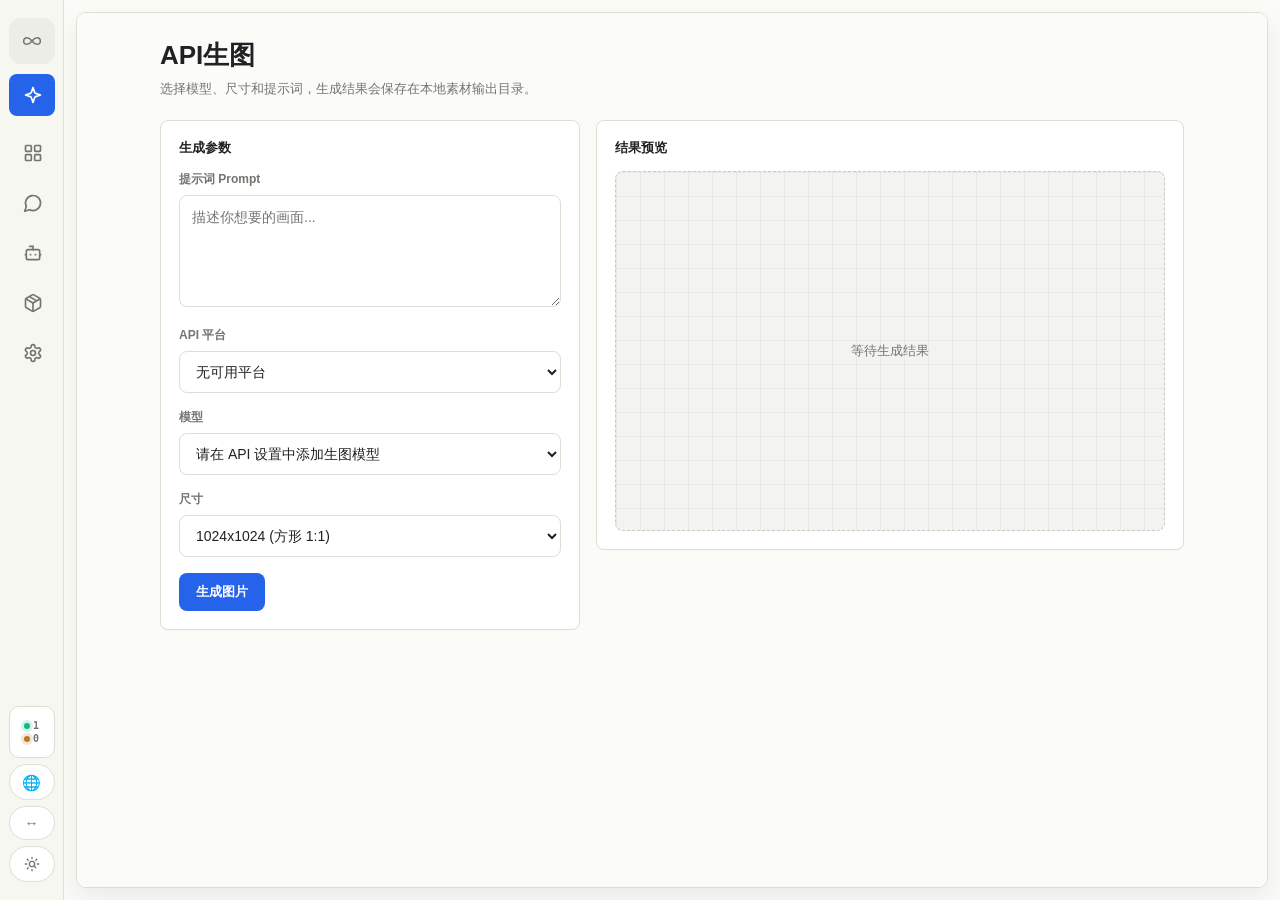
==== static/index.html @ b0ea3424 "修复i18n语言切换不生效 — setLang等待资源加载完成后再应用，新增lang-applied事件同步UI" ====
<!DOCTYPE html>
<html lang="zh-CN">
<head>
<meta charset="UTF-8">
<meta name="viewport" content="width=device-width, initial-scale=1.0">
<title>无限画布</title>
<link rel="icon" href="data:image/svg+xml,<svg xmlns='http://www.w3.org/2000/svg' viewBox='0 0 36 36'><rect width='36' height='36' rx='10' fill='%231a1a1a'/><text x='18' y='25' text-anchor='middle' fill='white' font-size='20' font-weight='bold'>∞</text></svg>">
<link rel="stylesheet" href="/static/css/style.css?v=5">
<style>
.nav-icon { width:20px; height:20px; flex-shrink:0; }

/* 语言下拉 */
.lang-dropdown { position:relative; width:46px; transition:width .22s ease; }
.sidebar:hover .lang-dropdown { width:170px; }
.sidebar[data-mode="wide"] .lang-dropdown { width:170px; }
.sidebar[data-mode="narrow"]:hover .lang-dropdown { width:46px; }

.lang-btn { width:100% !important; }
.lang-flag { flex-shrink:0; font-size:15px; line-height:1; }
.lang-label { font-size:11px; font-weight:800; }
.sidebar:not([data-mode="wide"]):not(:hover) .lang-label { position:absolute; opacity:0; pointer-events:none; }
.sidebar[data-mode="narrow"]:hover .lang-label { position:absolute; opacity:0; pointer-events:none; }
.sidebar:not([data-mode="narrow"]):hover .lang-label { position:static; opacity:1; }
.sidebar[data-mode="wide"] .lang-label { position:static; opacity:1; }

.lang-menu {
    position:absolute; left:0; bottom:100%; margin-bottom:4px;
    background:var(--surface); border:1px solid var(--border); border-radius:10px;
    padding:4px; min-width:100px; z-index:200;
    box-shadow:0 8px 24px rgba(0,0,0,.12);
    display:flex; flex-direction:column; gap:2px;
}
.sidebar:hover .lang-menu { left:0; }
.lang-item {
    width:100%; padding:7px 10px; border:none; border-radius:7px;
    background:transparent; color:var(--text); cursor:pointer;
    font-size:12px; font-weight:700; text-align:left;
    white-space:nowrap; transition:background .12s;
}
.lang-item:hover { background:var(--nav-hover); }
.lang-item.active { background:var(--accent-soft); color:var(--accent); }
</style>
<script src="/static/js/ui-icon.js?v=1"></script>
<script src="/static/js/ui-nav-btn.js?v=1"></script>
<script src="/static/js/i18n.js?v=1"></script>
</head>
<body>
<div class="app-shell">
    <aside class="sidebar" id="sidebar">
        <ui-nav-btn logo icon="logo" page="about" label="nav.about" fallback="关于" title="关于无限画布"></ui-nav-btn>
        <ui-nav-btn icon="sparkle" page="generate" label="nav.generate" fallback="API生图"></ui-nav-btn>
        <ui-nav-btn icon="grid" page="canvas" label="nav.canvas" fallback="无限画布" hidden-initially></ui-nav-btn>
        <ui-nav-btn icon="grid" page="canvas-gate" label="nav.canvas" fallback="无限画布"></ui-nav-btn>
        <ui-nav-btn icon="chat" page="chat" label="nav.chat" fallback="Chat 对话"></ui-nav-btn>
        <ui-nav-btn icon="monitor" page="agents" label="nav.agents" fallback="Agent"></ui-nav-btn>
        <ui-nav-btn icon="box" page="comfyui" label="nav.comfyui" fallback="ComfyUI"></ui-nav-btn>
        <ui-nav-btn icon="settings" page="settings" label="nav.settings" fallback="API 设置"></ui-nav-btn>
        <div class="sidebar-bottom">
            <div class="monitor">
                <span class="monitor-row"><span class="monitor-dot"></span><span id="online-count">1</span></span>
                <span class="monitor-row"><span class="monitor-dot" style="background:var(--warn);box-shadow:0 0 0 3px color-mix(in srgb, var(--warn) 18%, transparent)"></span><span id="queue-count">0</span></span>
                <span class="monitor-full">ONLINE <strong id="online-count-2">1</strong><span class="monitor-divider"></span>QUEUE <strong id="queue-count-2">0</strong></span>
            </div>
            <!-- 语言选择 -->
            <div class="lang-dropdown" id="langDropdown">
                <button class="side-pill lang-btn" onclick="toggleLangMenu()" title="切换语言">
                    <span class="lang-flag">🌐</span>
                    <span class="nav-label lang-label" id="langLabel">中文</span>
                </button>
                <div class="lang-menu" id="langMenu" style="display:none">
                    <button class="lang-item active" onclick="selectLang('zh-CN')">中文</button>
                    <button class="lang-item" onclick="selectLang('en')">English</button>
                </div>
            </div>
            <button class="sidebar-mode-toggle" onclick="cycleSidebarMode()" title="切换侧边栏模式">
                <span class="mode-icon" id="mode-icon">↔</span>
                <span class="mode-label" id="mode-label">Auto</span>
            </button>
            <button class="side-pill" onclick="toggleTheme()" title="切换主题">
                <!-- 太阳图标（亮色模式显示） -->
                <ui-icon name="sun" size="16" class="theme-icon-sun"></ui-icon>
                <!-- 月亮图标（暗色模式显示） -->
                <ui-icon name="moon" size="16" class="theme-icon-moon" style="display:none"></ui-icon>
                <span class="nav-label" style="font-size:11px" data-t="nav.theme">切换主题</span>
            </button>
        </div>
    </aside>
    <main class="stage">
        <iframe id="frame-generate" data-src="/static/generate.html" scrolling="yes"></iframe>
        <iframe id="frame-canvas-gate" data-src="/static/canvas-gate.html" scrolling="yes"></iframe>
        <iframe id="frame-canvas" data-src="/static/canvas.html?v=15" scrolling="yes"></iframe>
        <iframe id="frame-chat" data-src="/static/chat.html?v=3" scrolling="yes"></iframe>
        <iframe id="frame-settings" data-src="/static/settings.html?v=5" scrolling="yes"></iframe>
        <iframe id="frame-agents" data-src="/static/agents.html" scrolling="yes"></iframe>
        <iframe id="frame-comfyui" data-src="/static/comfyui.html" scrolling="yes"></iframe>
        <iframe id="frame-about" data-src="/static/about.html" scrolling="yes"></iframe>
    </main>
</div>

<script>
const CID = localStorage.client_id || (localStorage.client_id = crypto.randomUUID());
const WS_URL = (location.protocol === 'https:' ? 'wss' : 'ws') + '://' + location.host + '/ws?client_id=' + CID;

function navTo(page, el) {
    document.querySelectorAll('.nav-btn, .sidebar-logo-btn').forEach(b => b.classList.remove('active'));
    if(el) el.classList.add('active');
    document.querySelectorAll('iframe').forEach(f => f.classList.remove('active'));
    const frame = document.getElementById('frame-' + page);
    if (!frame) { console.error('Unknown page:', page); return; }
    frame.classList.add('active');
    // 只在首次加载时设置 src，后续切换不再重载（避免反复中止加载导致空白）
    if (frame.dataset.src && !frame._loaded) {
        frame._loaded = true;
        frame.src = frame.dataset.src.split('?')[0] + '?v=' + Date.now();
        frame.onload = () => {
            try { frame.contentWindow?.postMessage({type:'theme', theme:localStorage.theme||'light'}, '*'); } catch(e){}
        };
    } else if (frame.contentWindow) {
        // 已加载过的页面，同步主题 + 通知刷新数据
        try { frame.contentWindow.postMessage({type:'theme', theme:localStorage.theme||'light'}, '*'); } catch(e){}
        try { frame.contentWindow.postMessage({type:'refresh'}, '*'); } catch(e){}
    }
    localStorage.activePage = page;
}

function updateThemeIcon() {
    const isDark = document.documentElement.classList.contains('dark');
    const sun = document.querySelector('.theme-icon-sun');
    const moon = document.querySelector('.theme-icon-moon');
    if (sun) sun.style.display = isDark ? 'none' : '';
    if (moon) moon.style.display = isDark ? '' : 'none';
}

function toggleTheme() {
    document.documentElement.classList.toggle('dark');
    localStorage.theme = document.documentElement.classList.contains('dark') ? 'dark' : 'light';
    updateThemeIcon();
    document.querySelectorAll('iframe').forEach(f => {
        try { f.contentWindow?.postMessage({type:'theme', theme:localStorage.theme}, '*') } catch(e){}
    });
}

// 侧边栏三态切换: auto → narrow → wide → auto
const SIDEBAR_MODES = ['auto', 'narrow', 'wide'];
const MODE_META = {
    auto:   { icon: '↔', label: 'Auto' },
    narrow: { icon: '🔒', label: '固定窄边' },
    wide:   { icon: '🔓', label: '固定宽边' },
};
function applySidebarMode(mode) {
    if (!SIDEBAR_MODES.includes(mode)) { mode = 'auto'; }
    const meta = MODE_META[mode];
    const sidebar = document.getElementById('sidebar');
    if (sidebar) sidebar.setAttribute('data-mode', mode);
    const iconEl = document.getElementById('mode-icon');
    const labelEl = document.getElementById('mode-label');
    if (iconEl) iconEl.textContent = meta.icon;
    if (labelEl) labelEl.textContent = meta.label;
    localStorage.sidebarMode = mode;
}
function cycleSidebarMode() {
    const current = localStorage.sidebarMode || 'auto';
    const idx = SIDEBAR_MODES.indexOf(current);
    const next = SIDEBAR_MODES[(idx + 1) % SIDEBAR_MODES.length];
    applySidebarMode(next);
}

// ——— 语言切换下拉 ———
function toggleLangMenu() {
    const menu = document.getElementById('langMenu');
    menu.style.display = menu.style.display === 'none' ? '' : 'none';
}
function selectLang(lang) {
    document.getElementById('langMenu').style.display = 'none';
    document.getElementById('langLabel').textContent = lang === 'zh-CN' ? '中文' : 'English';
    document.querySelectorAll('.lang-item').forEach(function(el) {
        el.classList.toggle('active', (lang === 'zh-CN' && el.textContent === '中文') || (lang === 'en' && el.textContent === 'English'));
    });
    if (typeof _switchLang === 'function') _switchLang(lang);
}
// 初始化语言标签
(function(){
    var cur = (typeof _getLang === 'function') ? _getLang() : (localStorage.getItem('canvas571_lang') || 'zh-CN');
    var labelEl = document.getElementById('langLabel');
    if (labelEl) labelEl.textContent = cur === 'en' ? 'English' : '中文';
    document.querySelectorAll('.lang-item').forEach(function(el) {
        el.classList.toggle('active', (cur === 'zh-CN' && el.textContent === '中文') || (cur === 'en' && el.textContent === 'English'));
    });
})();
// 监听语言变更事件（iframe 触发或其他来源）
window.addEventListener('lang-applied', function(e) {
    var lang = e.detail && e.detail.lang;
    if (!lang) return;
    var labelEl = document.getElementById('langLabel');
    if (labelEl) labelEl.textContent = lang === 'en' ? 'English' : '中文';
    document.querySelectorAll('.lang-item').forEach(function(el) {
        el.classList.toggle('active', (lang === 'zh-CN' && el.textContent === '中文') || (lang === 'en' && el.textContent === 'English'));
    });
});
// 点击外部关闭
document.addEventListener('click', function(e) {
    var dd = document.getElementById('langDropdown');
    if (dd && !dd.contains(e.target)) document.getElementById('langMenu').style.display = 'none';
});

// Restore
(function() {
    if (localStorage.theme === 'dark') document.documentElement.classList.add('dark');
    updateThemeIcon();
    applySidebarMode(localStorage.sidebarMode || 'auto');
    const page = localStorage.activePage || 'generate';
    const btn = document.querySelector('[data-page="' + page + '"]');
    navTo(page, btn);
})();

// 监听子页面导航请求（画布 Agent 配置按钮等）
window.addEventListener('message', e => {
    if (e.data?.type === 'navigate' && e.data.page) {
        const btn = document.querySelector(`[data-page="${e.data.page}"]`);
        if (btn) navTo(e.data.page, btn);
    }
});

// WS
let ws;
function connectWS() {
    ws = new WebSocket(WS_URL);
    ws.onmessage = e => {
        try {
            const d = JSON.parse(e.data);
            if (d.type === 'presence') {
                document.getElementById('online-count').textContent = d.peers;
                document.getElementById('online-count-2').textContent = d.peers;
            } else if (d.type === 'board.synced') {
                document.querySelectorAll('iframe').forEach(f => {
                    try { f.contentWindow?.postMessage(d, '*') } catch(e){}
                });
            } else if (d.type === 'hb.ping') {
                ws.send('hb.pong');
            }
        } catch(_) { /* 非 JSON 消息（如纯文本 hb.pong），忽略 */ }
    };
    ws.onclose = () => setTimeout(connectWS, 3000);
}
connectWS();
</script>
</body>
</html>
---- static/css/style.css ----
/* === 无限画布 — Layout Styles === */
/* Layer order: tokens → layouts → components */
/* tokens.css is imported first to ensure CSS variables are available */

@import url('./tokens.css') layer(tokens);

@layer tokens, layouts, components;

@layer layouts {

/* === App Shell === */
.app-shell { display:flex; height:100vh; background:var(--bg); }
.sidebar {
    width:64px; min-width:64px; background:var(--sidebar-bg);
    border-right:1px solid var(--border); display:flex;
    flex-direction:column; align-items:center; padding:18px 8px;
    gap:8px; transition:width .22s ease; overflow:hidden; z-index:50;
}
.sidebar:hover { width:188px; }
.nav-btn {
    width:46px; height:42px; border-radius:var(--radius); border:1px solid transparent;
    background:transparent; color:var(--muted); cursor:pointer;
    display:flex; align-items:center; justify-content:flex-start;
    padding-left:13px; gap:11px; font-size:13px; font-weight:700;
    white-space:nowrap; transition:width .22s ease, background .15s, color .15s, border-color .15s;
}
.sidebar:hover .nav-btn { width:170px; }
.nav-btn:hover { background:var(--nav-hover); color:var(--text); border-color:var(--border); }
.nav-btn.active { background:var(--accent); color:var(--accent-ink); border-color:transparent; }
.nav-icon { width:18px; height:18px; flex-shrink:0; }
.nav-label { opacity:0; transition:opacity .16s; font-size:12px; }
.sidebar:hover .nav-label { opacity:1; }

.sidebar-bottom { margin-top:auto; display:flex; flex-direction:column; align-items:center; gap:6px; }
.side-pill {
    width:46px; height:36px; border-radius:999px; border:1px solid var(--border);
    background:var(--surface); color:var(--muted); cursor:pointer;
    display:flex; align-items:center; justify-content:center;
    font-size:11px; font-weight:800; transition:width .22s ease, background .15s; overflow:hidden; gap:7px;
}
.sidebar:hover .side-pill { width:170px; }
.side-pill:hover { background:var(--nav-hover); color:var(--text); }
/* 窄边：side-pill 的 label 脱离布局流，避免挤歪图标居中 */
.sidebar:not([data-mode="wide"]):not(:hover) .side-pill .nav-label { position: absolute; opacity: 0; pointer-events: none; }
.sidebar[data-mode="narrow"]:hover .side-pill .nav-label { position: absolute; opacity: 0; pointer-events: none; }
.sidebar:not([data-mode="narrow"]):hover .side-pill .nav-label { position: static; opacity: 1; }
.sidebar[data-mode="wide"] .side-pill .nav-label { position: static; opacity: 1; }

.stage {
    flex:1; margin:12px; border-radius:10px; overflow:hidden;
    border:1px solid var(--border); background:var(--stage-bg); position:relative;
    box-shadow:var(--shadow);
}
.stage iframe { position:absolute; inset:0; width:100%; height:100%; border:none; display:none; background:var(--bg); }
.stage iframe.active { display:block; }

.monitor {
    display:flex; flex-direction:column; align-items:center; gap:2px;
    padding:6px 0; width:46px; min-height:52px; justify-content:center;
    border-radius:10px; background:var(--surface); border:1px solid var(--border);
    font-size:10px; font-weight:800; font-family:ui-monospace, SFMono-Regular, Consolas, monospace;
    color:var(--muted); overflow:hidden;
    transition:width .22s ease, border-radius .22s ease;
}
.sidebar:hover .monitor { width:170px; flex-direction:row; border-radius:999px; padding:6px 12px; min-height:auto; gap:6px; }
.monitor-row { display:flex; align-items:center; gap:3px; font-size:10px; }
.sidebar:hover .monitor-row { display:none; }
.monitor-full { display:none; align-items:center; gap:4px; font-size:10px; white-space:nowrap; }
.monitor-full strong { color:var(--text); }
.sidebar:hover .monitor-full { display:flex; }
.monitor-dot { width:6px; height:6px; border-radius:50%; background:var(--good); flex-shrink:0; box-shadow:0 0 0 3px color-mix(in srgb, var(--good) 18%, transparent); }
.monitor-divider { width:1px; height:10px; background:var(--border); flex-shrink:0; margin:0 4px; }

/* === Generic Pages === */
.page {
    padding:28px;
    max-width:1040px;
    margin:0 auto;
    height:100%;
    overflow-y:auto;
}
.page h1 { font-size:26px; line-height:1.15; font-weight:900; margin-bottom:8px; letter-spacing:0; }
.page-subtitle { color:var(--muted); font-size:13px; line-height:1.6; margin-bottom:20px; max-width:720px; }
.panel {
    background:var(--surface);
    border:1px solid var(--border);
    border-radius:var(--radius);
    padding:18px;
    box-shadow:0 1px 0 rgba(0,0,0,.02);
}
.panel-title { font-size:13px; font-weight:900; margin-bottom:14px; color:var(--text); }
.grid-2 { display:grid; grid-template-columns:minmax(320px, 420px) minmax(0, 1fr); gap:16px; align-items:start; }

.form-group { margin-bottom:16px; }
.form-group label {
    display:block; font-size:12px; font-weight:800; margin-bottom:7px;
    color:var(--muted); letter-spacing:0; text-transform:none;
}
.form-group input, .form-group textarea, .form-group select {
    width:100%; padding:11px 12px; border-radius:var(--radius); border:1px solid var(--border);
    background:var(--surface); color:var(--text); font-size:14px;
    outline:none; transition:border-color .15s, box-shadow .15s, background .15s;
}
.form-group textarea { resize:vertical; min-height:112px; line-height:1.55; }
.form-group input:focus, .form-group textarea:focus, .form-group select:focus {
    border-color:var(--accent);
    box-shadow:0 0 0 3px color-mix(in srgb, var(--accent) 16%, transparent);
}

.btn {
    min-height:38px; padding:9px 16px; border-radius:var(--radius); border:1px solid transparent;
    font-size:13px; font-weight:800; cursor:pointer;
    transition:background .2s ease, transform .2s ease, border-color .2s ease, color .2s ease, box-shadow .2s ease;
}
.btn:active { transform:scale(.97); }
.btn-primary { background:var(--accent); color:var(--accent-ink); }
.btn-primary:hover { filter:brightness(1.08); transform:translateY(-1px); box-shadow:0 8px 18px color-mix(in srgb, var(--accent) 30%, transparent); }
.btn-secondary { background:var(--surface-2); color:var(--text); border-color:var(--border); }
.btn-secondary:hover { background:var(--nav-hover); border-color:var(--border-strong); transform:translateY(-1px); box-shadow:0 6px 14px rgba(0,0,0,.08); }

.status { font-size:12px; margin-top:10px; color:var(--muted); min-height:18px; }
.status.error { color:var(--bad); }
.status.saved { color:var(--good); }
.hint { font-size:12px; color:var(--muted); line-height:1.6; }

.preview {
    min-height:360px;
    display:flex;
    align-items:center;
    justify-content:center;
    background:
        linear-gradient(90deg, color-mix(in srgb, var(--border) 45%, transparent) 1px, transparent 1px),
        linear-gradient(color-mix(in srgb, var(--border) 45%, transparent) 1px, transparent 1px),
        var(--surface-2);
    background-size:24px 24px;
    border:1px dashed var(--border-strong);
    border-radius:var(--radius);
    overflow:hidden;
}
.preview img { max-width:100%; max-height:72vh; border-radius:var(--radius); display:block; }
.preview-empty { color:var(--muted); font-size:13px; text-align:center; padding:24px; }

/* === Chat === */
.chat-log { flex:1; overflow-y:auto; padding:18px; display:flex; flex-direction:column; gap:12px; background:var(--bg); }
.chat-msg { max-width:min(78%, 760px); padding:11px 14px; border-radius:var(--radius); font-size:14px; line-height:1.65; white-space:pre-wrap; }
.chat-msg.user { align-self:flex-end; background:var(--accent); color:var(--accent-ink); }
.chat-msg.assistant { align-self:flex-start; background:var(--surface); color:var(--text); border:1px solid var(--border); }
.chat-input-row { display:flex; gap:10px; padding:14px 16px; border-top:1px solid var(--border); background:var(--surface); }
.chat-input-row textarea {
    flex:1; padding:11px 12px; border-radius:var(--radius); border:1px solid var(--border);
    background:var(--bg); color:var(--text); font-size:14px; resize:none; min-height:44px; outline:none;
}
.chat-input-row textarea:focus { border-color:var(--accent); box-shadow:0 0 0 3px color-mix(in srgb, var(--accent) 16%, transparent); }

/* === Modal and Toast === */
.modal-overlay { position:fixed; inset:0; z-index:999; background:rgba(0,0,0,.42); backdrop-filter:blur(6px); display:flex; align-items:center; justify-content:center; }
.modal { background:var(--surface); border:1px solid var(--border); border-radius:var(--radius); padding:22px; width:min(500px, 90vw); max-height:80vh; overflow-y:auto; box-shadow:var(--shadow); }
.modal h2 { font-size:18px; font-weight:900; margin-bottom:16px; }
.modal-actions { display:flex; justify-content:flex-end; gap:8px; margin-top:16px; }
.toast { position:fixed; bottom:24px; right:24px; z-index:9999; padding:10px 16px; border-radius:var(--radius); font-size:13px; font-weight:800; animation:toast-in .25s; }
.toast.ok { background:var(--good); color:#fff; }
.toast.err { background:var(--bad); color:#fff; }
@keyframes toast-in { from { opacity:0; transform:translateY(10px); } to { opacity:1; transform:translateY(0); } }

/* === Sidebar Logo === */
.sidebar-logo-btn {
    width: 46px; height: 46px; border-radius: 12px; border: none;
    background: color-mix(in srgb, var(--muted) 8%, transparent);
    color: var(--muted); cursor: pointer;
    display: flex; align-items: center; justify-content: flex-start;
    padding-left: 13px; gap: 11px;
    font-size: 13px; font-weight: 900;
    white-space: nowrap; overflow: hidden;
    transition: width .22s ease, border-radius .22s ease, background .15s, color .15s;
    flex-shrink: 0; margin-bottom: 2px;
    box-shadow: none;
}
.sidebar-logo-btn:hover {
    background: color-mix(in srgb, var(--muted) 14%, transparent);
    color: var(--text);
}
.sidebar-logo-btn.active {
    background: color-mix(in srgb, var(--accent) 10%, transparent);
    color: var(--accent);
}
.sidebar:hover .sidebar-logo-btn { width: 170px; border-radius: 14px; }
.sidebar-logo-btn .nav-icon { width: 20px; height: 20px; flex-shrink: 0; }
.sidebar-logo-btn .nav-label { opacity: 0; transition: opacity .16s; font-size: 13px; color: inherit; }
.sidebar:hover .sidebar-logo-btn .nav-label { opacity: 1; }

/* === Sidebar 三态模式 === */
/* 固定窄边：禁用 hover 展开 */
.sidebar[data-mode="narrow"]:hover { width: 64px; }
.sidebar[data-mode="narrow"]:hover .nav-btn { width: 46px; }
.sidebar[data-mode="narrow"]:hover .nav-label { opacity: 0; }
.sidebar[data-mode="narrow"]:hover .sidebar-logo-btn { width: 46px; border-radius: 12px; }
.sidebar[data-mode="narrow"]:hover .sidebar-logo-btn .nav-label { opacity: 0; }
.sidebar[data-mode="narrow"]:hover .side-pill { width: 46px; }
.sidebar[data-mode="narrow"]:hover .monitor { width: 46px; flex-direction: column; border-radius: 10px; padding: 6px 0; min-height: 52px; gap: 2px; }
.sidebar[data-mode="narrow"]:hover .monitor-row { display: flex; }
.sidebar[data-mode="narrow"]:hover .monitor-full { display: none; }

/* 固定宽边：始终展开 */
.sidebar[data-mode="wide"], .sidebar[data-mode="wide"]:hover { width: 188px; }
.sidebar[data-mode="wide"] .nav-btn { width: 170px; }
.sidebar[data-mode="wide"] .nav-label { opacity: 1; }
.sidebar[data-mode="wide"] .sidebar-logo-btn { width: 170px; border-radius: 14px; }
.sidebar[data-mode="wide"] .sidebar-logo-btn .nav-label { opacity: 1; }
.sidebar[data-mode="wide"] .side-pill { width: 170px; }
.sidebar[data-mode="wide"] .monitor { width: 170px; flex-direction: row; border-radius: 999px; padding: 6px 12px; min-height: auto; gap: 6px; }
.sidebar[data-mode="wide"] .monitor-row { display: none; }
.sidebar[data-mode="wide"] .monitor-full { display: flex; }

/* 模式切换按钮 */
.sidebar-mode-toggle {
    width: 46px; height: 34px; border-radius: 999px; border: 1px solid var(--border);
    background: var(--surface); color: var(--muted); cursor: pointer;
    display: flex; align-items: center; justify-content: center;
    font-size: 13px; transition: width .22s ease, background .15s, color .15s; overflow: hidden; gap: 7px;
}
.sidebar:hover .sidebar-mode-toggle { width: 170px; }
.sidebar-mode-toggle:hover { background: var(--nav-hover); color: var(--text); }
.sidebar[data-mode="narrow"]:hover .sidebar-mode-toggle { width: 46px; }
.sidebar[data-mode="wide"] .sidebar-mode-toggle { width: 170px; }
.sidebar-mode-toggle .mode-icon { flex-shrink: 0; font-size: 14px; line-height: 1; }
.sidebar-mode-toggle .mode-label { font-size: 10px; font-weight: 800; white-space: nowrap; transition: opacity .16s; }
/* 窄边：label 脱离布局流，避免挤歪图标居中 */
.sidebar:not([data-mode="wide"]):not(:hover) .sidebar-mode-toggle .mode-label { position: absolute; opacity: 0; pointer-events: none; }
.sidebar[data-mode="narrow"]:hover .sidebar-mode-toggle .mode-label { position: absolute; opacity: 0; pointer-events: none; }
/* 宽边 / hover 展开：label 回归正常流 */
.sidebar:not([data-mode="narrow"]):hover .sidebar-mode-toggle .mode-label { position: static; opacity: 1; }
.sidebar[data-mode="wide"] .sidebar-mode-toggle .mode-label { position: static; opacity: 1; }

/* === Page Transitions === */
.stage iframe.active {
    opacity: 1;
    transform: translateY(0);
}

/* === Button Micro-interactions === */
.btn {
    position: relative;
    overflow: hidden;
}
.btn::after {
    content: '';
    position: absolute; inset: 0;
    background: radial-gradient(circle at var(--ripple-x, center), rgba(255,255,255,.35) 0%, transparent 70%);
    opacity: 0;
    transition: opacity .35s;
    pointer-events: none;
}
.btn:active::after { opacity: 1; transition: opacity 0s; }
.btn-primary:hover { filter: brightness(1.1); transform: translateY(-2px); box-shadow: 0 8px 24px color-mix(in srgb, var(--accent) 35%, transparent); }
.btn-primary:active { transform: scale(.96); }
.btn-secondary:hover { transform: translateY(-2px); box-shadow: 0 8px 20px rgba(0,0,0,.1); }
.btn-secondary:active { transform: scale(.96); }

.panel {
    transition: transform .2s ease, box-shadow .2s ease;
}
.panel:hover {
    transform: translateY(-2px);
    box-shadow: 0 12px 36px rgba(0,0,0,.06);
}

html.dark .panel:hover { box-shadow: 0 16px 44px rgba(0,0,0,.6), 0 0 0 1px rgba(255,255,255,.04); }

/* === Skeleton Loading === */
.skeleton {
    background: linear-gradient(90deg,
        var(--surface-2) 25%,
        color-mix(in srgb, var(--accent) 6%, var(--surface-2)) 50%,
        var(--surface-2) 75%
    );
    background-size: 200% 100%;
    animation: shimmer 1.6s ease-in-out infinite;
    border-radius: var(--radius);
    pointer-events: none;
}
.skeleton-text {
    height: 14px; border-radius: 6px; margin-bottom: 8px;
}
.skeleton-text.short { width: 60%; }
.skeleton-block {
    min-height: 320px; border-radius: var(--radius);
}
@keyframes shimmer {
    0% { background-position: 200% 0; }
    100% { background-position: -200% 0; }
}

/* === Keyboard Shortcut Panel === */
.kbd-overlay {
    position: fixed; inset: 0; z-index: 9999;
    background: rgba(0,0,0,.45);
    backdrop-filter: blur(8px);
    display: flex; align-items: center; justify-content: center;
    opacity: 0; pointer-events: none;
    transition: opacity .22s ease;
}
.kbd-overlay.open { opacity: 1; pointer-events: auto; }
.kbd-panel {
    background: var(--surface);
    border: 1px solid var(--border);
    border-radius: 16px;
    padding: 28px 32px;
    max-width: 520px; width: 90vw;
    box-shadow: var(--shadow);
    animation: kbd-in .3s ease;
}
@keyframes kbd-in { from { opacity: 0; transform: translateY(16px) scale(.96); } }
.kbd-panel h2 {
    font-size: 16px; font-weight: 900; margin-bottom: 4px;
    display: flex; align-items: center; gap: 8px;
}
.kbd-panel .kbd-subtitle { font-size: 11px; color: var(--muted); margin-bottom: 18px; }
.kbd-grid { display: grid; grid-template-columns: 1fr 1fr; gap: 8px; }
.kbd-row {
    display: flex; align-items: center; justify-content: space-between;
    padding: 8px 12px; border-radius: 8px;
    background: var(--surface-2);
    font-size: 12px;
}
.kbd-row .kbd-keys {
    display: flex; gap: 4px; align-items: center;
}
.kbd-row kbd {
    display: inline-block; padding: 2px 7px; border-radius: 5px;
    background: var(--surface); border: 1px solid var(--border-strong);
    font-size: 11px; font-weight: 800; font-family: ui-monospace, SFMono-Regular, Consolas, monospace;
    color: var(--text);
    box-shadow: 0 1px 0 var(--border);
}
.kbd-row .kbd-label { color: var(--muted); font-weight: 600; }

/* === About Page === */
.about-page {
    max-width: 680px; margin: 0 auto; padding: 48px 28px 60px;
    height: 100%; overflow-y: auto;
}
.about-hero {
    text-align: center; margin-bottom: 40px;
}
.about-logo {
    width: 72px; height: 72px; border-radius: 20px;
    background: linear-gradient(135deg, var(--accent) 0%, #7c3aed 100%);
    display: flex; align-items: center; justify-content: center;
    margin: 0 auto 16px;
    box-shadow: 0 8px 32px color-mix(in srgb, var(--accent) 40%, transparent);
    color: #fff; font-size: 32px; font-weight: 900;
}
.about-hero h1 { font-size: 28px; font-weight: 900; margin-bottom: 4px; }
.about-hero .about-tagline { color: var(--muted); font-size: 14px; }
.about-section {
    background: var(--surface); border: 1px solid var(--border);
    border-radius: 14px; padding: 22px; margin-bottom: 16px;
}
.about-section h3 { font-size: 14px; font-weight: 900; margin-bottom: 12px; }
.version-row {
    display: flex; align-items: center; justify-content: space-between;
    gap: 12px; flex-wrap: wrap;
}
.version-badge {
    display: inline-flex; align-items: center; gap: 8px;
    padding: 6px 14px; border-radius: 999px;
    background: var(--accent-soft); color: var(--accent);
    font-size: 13px; font-weight: 800;
}
.version-badge .dot {
    width: 8px; height: 8px; border-radius: 50%;
    background: var(--good);
    box-shadow: 0 0 0 3px color-mix(in srgb, var(--good) 20%, transparent);
    animation: pulse-dot 2s ease-in-out infinite;
}
@keyframes pulse-dot { 0%, 100% { opacity: 1; } 50% { opacity: .4; } }
.update-status { font-size: 12px; color: var(--muted); margin-top: 10px; min-height: 18px; }
.update-status.has-update { color: var(--warn); font-weight: 700; }
.about-meta { display: flex; gap: 8px; flex-wrap: wrap; }
.about-tag {
    display: inline-block; padding: 4px 10px; border-radius: 6px;
    background: var(--surface-2); color: var(--muted);
    font-size: 11px; font-weight: 700;
}
.about-intro { font-size: 13px; line-height: 1.75; color: var(--muted); }
.about-intro strong { color: var(--text); }

@media (max-width: 780px) {
    .page { padding:18px; }
    .grid-2 { grid-template-columns:1fr; }
    .sidebar { width:56px; min-width:56px; }
    .sidebar:hover { width:56px; }
    .sidebar:hover .nav-btn, .sidebar:hover .side-pill { width:42px; }
    .nav-label { display:none; }
    .stage { margin:8px; }
    .monitor { display:none; }
    .chat-msg { max-width:92%; }
    }

} /* end @layer layouts */
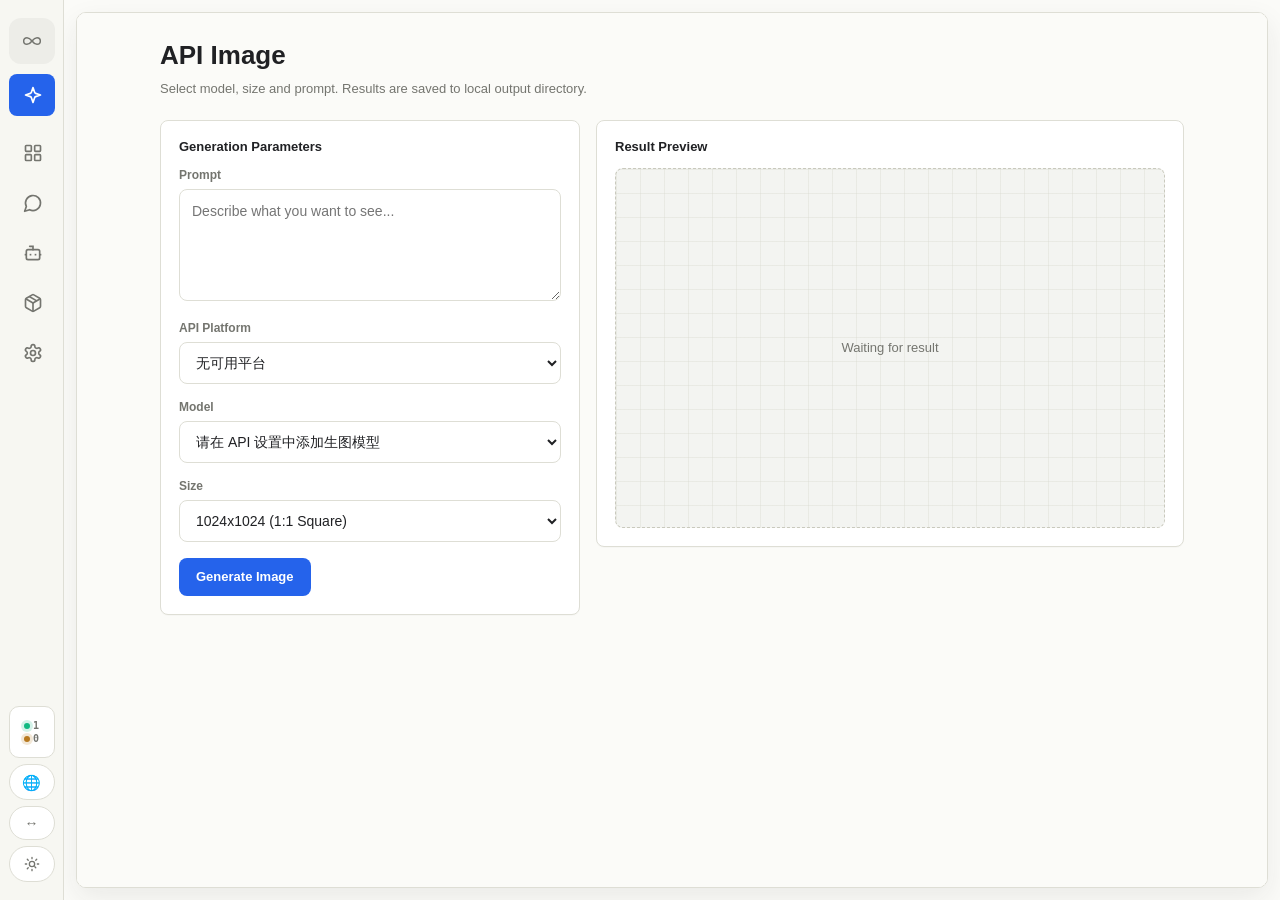
==== commit d7b5a87f: "R1-R3 测试覆盖优化：新增 61 用例，总计 205 用例 - T2: safe_join 测试 2→8（security/paths.py） - T4: JsonStore 测试 5→12（st" ====
--- a/static/index.html
+++ b/static/index.html
@@ -42,7 +42,7 @@
 </style>
 <script src="/static/js/ui-icon.js?v=1"></script>
 <script src="/static/js/ui-nav-btn.js?v=1"></script>
-<script src="/static/js/i18n.js?v=1"></script>
+<script src="/static/js/i18n.js?v=2"></script>
 </head>
 <body>
 <div class="app-shell">
@@ -98,7 +98,14 @@
 </div>
 
 <script>
-const CID = localStorage.client_id || (localStorage.client_id = crypto.randomUUID());
+function _genUUID() {
+    try { return crypto.randomUUID(); } catch(e) {}
+    return 'xxxxxxxx-xxxx-4xxx-yxxx-xxxxxxxxxxxx'.replace(/[xy]/g, function(c) {
+        var r = Math.random() * 16 | 0, v = c === 'x' ? r : (r & 0x3 | 0x8);
+        return v.toString(16);
+    });
+}
+const CID = localStorage.client_id || (localStorage.client_id = _genUUID());
 const WS_URL = (location.protocol === 'https:' ? 'wss' : 'ws') + '://' + location.host + '/ws?client_id=' + CID;
 
 function navTo(page, el) {
@@ -113,12 +120,12 @@
         frame._loaded = true;
         frame.src = frame.dataset.src.split('?')[0] + '?v=' + Date.now();
         frame.onload = () => {
-            try { frame.contentWindow?.postMessage({type:'theme', theme:localStorage.theme||'light'}, '*'); } catch(e){}
+            try { frame.contentWindow?.postMessage({type:'theme', theme:localStorage.theme||'light'}, location.origin); } catch(e){}
         };
     } else if (frame.contentWindow) {
         // 已加载过的页面，同步主题 + 通知刷新数据
-        try { frame.contentWindow.postMessage({type:'theme', theme:localStorage.theme||'light'}, '*'); } catch(e){}
-        try { frame.contentWindow.postMessage({type:'refresh'}, '*'); } catch(e){}
+        try { frame.contentWindow.postMessage({type:'theme', theme:localStorage.theme||'light'}, location.origin); } catch(e){}
+        try { frame.contentWindow.postMessage({type:'refresh'}, location.origin); } catch(e){}
     }
     localStorage.activePage = page;
 }
@@ -136,7 +143,7 @@
     localStorage.theme = document.documentElement.classList.contains('dark') ? 'dark' : 'light';
     updateThemeIcon();
     document.querySelectorAll('iframe').forEach(f => {
-        try { f.contentWindow?.postMessage({type:'theme', theme:localStorage.theme}, '*') } catch(e){}
+        try { f.contentWindow?.postMessage({type:'theme', theme:localStorage.theme}, location.origin) } catch(e){}
     });
 }
 
@@ -213,11 +220,24 @@
     navTo(page, btn);
 })();
 
-// 监听子页面导航请求（画布 Agent 配置按钮等）
+// 监听子页面消息
 window.addEventListener('message', e => {
+    if (e.origin !== location.origin) return;
     if (e.data?.type === 'navigate' && e.data.page) {
         const btn = document.querySelector(`[data-page="${e.data.page}"]`);
         if (btn) navTo(e.data.page, btn);
+    }
+    // 任一页面密码通过 → 通知所有页面刷新数据
+    if (e.data?.type === 'auth-ready') {
+        document.querySelectorAll('iframe').forEach(f => {
+            try { f.contentWindow?.postMessage({type:'refresh'}, location.origin); } catch(_) {}
+        });
+    }
+    // 设置页保存/删除平台后通知所有页面刷新
+    if (e.data?.type === 'refresh' || e.data?.type === 'agents-changed') {
+        document.querySelectorAll('iframe').forEach(f => {
+            try { f.contentWindow?.postMessage(e.data, location.origin); } catch(_) {}
+        });
     }
 });
 
@@ -233,14 +253,19 @@
                 document.getElementById('online-count-2').textContent = d.peers;
             } else if (d.type === 'board.synced') {
                 document.querySelectorAll('iframe').forEach(f => {
-                    try { f.contentWindow?.postMessage(d, '*') } catch(e){}
+                    try { f.contentWindow?.postMessage(d, location.origin) } catch(e){}
                 });
             } else if (d.type === 'hb.ping') {
                 ws.send('hb.pong');
             }
         } catch(_) { /* 非 JSON 消息（如纯文本 hb.pong），忽略 */ }
     };
-    ws.onclose = () => setTimeout(connectWS, 3000);
+    ws.onclose = () => {
+        const delay = Math.min(30000, 1000 * Math.pow(2, (ws._reconnectAttempts || 0)));
+        ws._reconnectAttempts = (ws._reconnectAttempts || 0) + 1;
+        setTimeout(connectWS, delay);
+    };
+    ws.onopen = () => { ws._reconnectAttempts = 0; };
 }
 connectWS();
 </script>
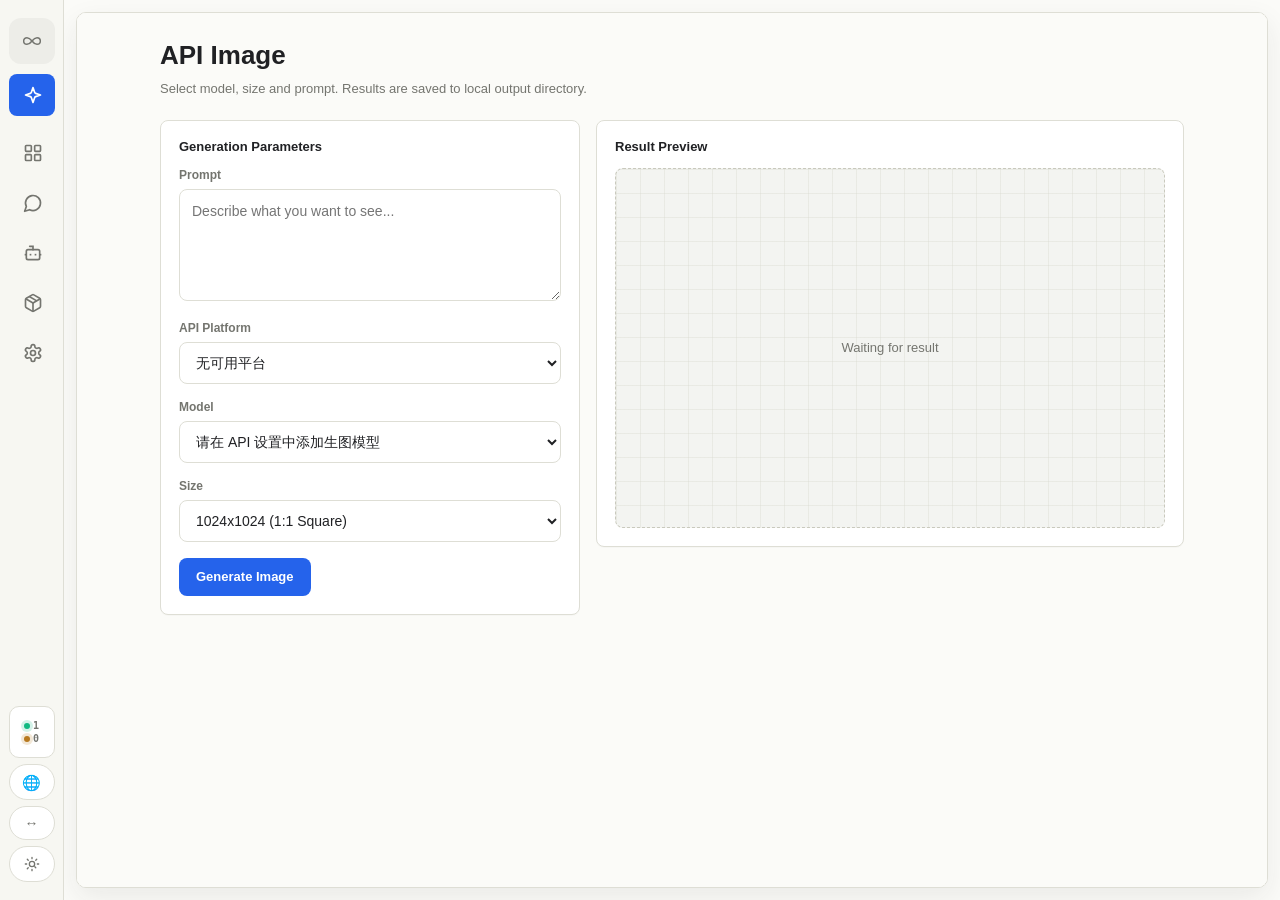
==== commit f63c95fa: "chore: v2.5.54 GitHub 上线前全面清理 - 新增 README.md（中英双语项目说明） - 新增 .gitignore 条目（*.diag / 运行时目录） - 删除 303 个" ====
--- a/static/index.html
+++ b/static/index.html
@@ -63,20 +63,20 @@
             </div>
             <!-- 语言选择 -->
             <div class="lang-dropdown" id="langDropdown">
-                <button class="side-pill lang-btn" onclick="toggleLangMenu()" title="切换语言">
+                <button class="side-pill lang-btn" onclick="toggleLangMenu()" data-t-title="sidebar.lang" title="切换语言">
                     <span class="lang-flag">🌐</span>
-                    <span class="nav-label lang-label" id="langLabel">中文</span>
+                    <span class="nav-label lang-label" id="langLabel" data-t="sidebar.langLabel">中文</span>
                 </button>
                 <div class="lang-menu" id="langMenu" style="display:none">
                     <button class="lang-item active" onclick="selectLang('zh-CN')">中文</button>
                     <button class="lang-item" onclick="selectLang('en')">English</button>
                 </div>
             </div>
-            <button class="sidebar-mode-toggle" onclick="cycleSidebarMode()" title="切换侧边栏模式">
+            <button class="sidebar-mode-toggle" onclick="cycleSidebarMode()" data-t-title="sidebar.switchSidebar" title="切换侧边栏模式">
                 <span class="mode-icon" id="mode-icon">↔</span>
                 <span class="mode-label" id="mode-label">Auto</span>
             </button>
-            <button class="side-pill" onclick="toggleTheme()" title="切换主题">
+            <button class="side-pill" onclick="toggleTheme()" data-t-title="sidebar.switchTheme" title="切换主题">
                 <!-- 太阳图标（亮色模式显示） -->
                 <ui-icon name="sun" size="16" class="theme-icon-sun"></ui-icon>
                 <!-- 月亮图标（暗色模式显示） -->
@@ -90,8 +90,8 @@
         <iframe id="frame-canvas-gate" data-src="/static/canvas-gate.html" scrolling="yes"></iframe>
         <iframe id="frame-canvas" data-src="/static/canvas.html?v=15" scrolling="yes"></iframe>
         <iframe id="frame-chat" data-src="/static/chat.html?v=3" scrolling="yes"></iframe>
-        <iframe id="frame-settings" data-src="/static/settings.html?v=5" scrolling="yes"></iframe>
-        <iframe id="frame-agents" data-src="/static/agents.html" scrolling="yes"></iframe>
+        <iframe id="frame-settings" data-src="/static/settings.html?v=7" scrolling="yes"></iframe>
+        <iframe id="frame-agents" data-src="/static/agents.html?v=2" scrolling="yes"></iframe>
         <iframe id="frame-comfyui" data-src="/static/comfyui.html" scrolling="yes"></iframe>
         <iframe id="frame-about" data-src="/static/about.html" scrolling="yes"></iframe>
     </main>
@@ -149,20 +149,23 @@
 
 // 侧边栏三态切换: auto → narrow → wide → auto
 const SIDEBAR_MODES = ['auto', 'narrow', 'wide'];
-const MODE_META = {
-    auto:   { icon: '↔', label: 'Auto' },
-    narrow: { icon: '🔒', label: '固定窄边' },
-    wide:   { icon: '🔓', label: '固定宽边' },
+const MODE_LABELS = {
+    auto:   'sidebar.modeAuto',
+    narrow: 'sidebar.modeNarrow',
+    wide:   'sidebar.modeWide',
 };
+const MODE_ICONS = { auto: '↔', narrow: '🔒', wide: '🔓' };
 function applySidebarMode(mode) {
     if (!SIDEBAR_MODES.includes(mode)) { mode = 'auto'; }
-    const meta = MODE_META[mode];
     const sidebar = document.getElementById('sidebar');
     if (sidebar) sidebar.setAttribute('data-mode', mode);
     const iconEl = document.getElementById('mode-icon');
     const labelEl = document.getElementById('mode-label');
-    if (iconEl) iconEl.textContent = meta.icon;
-    if (labelEl) labelEl.textContent = meta.label;
+    if (iconEl) iconEl.textContent = MODE_ICONS[mode];
+    if (labelEl) {
+        const key = MODE_LABELS[mode];
+        labelEl.textContent = (typeof _t === 'function') ? _t(key, key) : key;
+    }
     localStorage.sidebarMode = mode;
 }
 function cycleSidebarMode() {
--- a/static/css/style.css
+++ b/static/css/style.css
@@ -87,7 +87,13 @@
     border-radius:var(--radius);
     padding:18px;
     box-shadow:0 1px 0 rgba(0,0,0,.02);
-}
+    transition: transform .2s ease, box-shadow .2s ease;
+}
+.panel:hover {
+    transform: translateY(-2px);
+    box-shadow: 0 12px 36px rgba(0,0,0,.06);
+}
+html.dark .panel:hover { box-shadow: 0 16px 44px rgba(0,0,0,.6), 0 0 0 1px rgba(255,255,255,.04); }
 .panel-title { font-size:13px; font-weight:900; margin-bottom:14px; color:var(--text); }
 .grid-2 { display:grid; grid-template-columns:minmax(320px, 420px) minmax(0, 1fr); gap:16px; align-items:start; }
 
@@ -111,12 +117,24 @@
     min-height:38px; padding:9px 16px; border-radius:var(--radius); border:1px solid transparent;
     font-size:13px; font-weight:800; cursor:pointer;
     transition:background .2s ease, transform .2s ease, border-color .2s ease, color .2s ease, box-shadow .2s ease;
-}
-.btn:active { transform:scale(.97); }
+    position: relative;
+    overflow: hidden;
+}
+.btn::after {
+    content: '';
+    position: absolute; inset: 0;
+    background: radial-gradient(circle at var(--ripple-x, center), rgba(255,255,255,.35) 0%, transparent 70%);
+    opacity: 0;
+    transition: opacity .35s;
+    pointer-events: none;
+}
+.btn:active::after { opacity: 1; transition: opacity 0s; }
 .btn-primary { background:var(--accent); color:var(--accent-ink); }
-.btn-primary:hover { filter:brightness(1.08); transform:translateY(-1px); box-shadow:0 8px 18px color-mix(in srgb, var(--accent) 30%, transparent); }
+.btn-primary:hover { filter: brightness(1.1); transform: translateY(-2px); box-shadow: 0 8px 24px color-mix(in srgb, var(--accent) 35%, transparent); }
+.btn-primary:active { transform: scale(.96); }
 .btn-secondary { background:var(--surface-2); color:var(--text); border-color:var(--border); }
-.btn-secondary:hover { background:var(--nav-hover); border-color:var(--border-strong); transform:translateY(-1px); box-shadow:0 6px 14px rgba(0,0,0,.08); }
+.btn-secondary:hover { background:var(--nav-hover); border-color:var(--border-strong); transform: translateY(-2px); box-shadow: 0 8px 20px rgba(0,0,0,.1); }
+.btn-secondary:active { transform: scale(.96); }
 
 .status { font-size:12px; margin-top:10px; color:var(--muted); min-height:18px; }
 .status.error { color:var(--bad); }
@@ -237,34 +255,6 @@
     transform: translateY(0);
 }
 
-/* === Button Micro-interactions === */
-.btn {
-    position: relative;
-    overflow: hidden;
-}
-.btn::after {
-    content: '';
-    position: absolute; inset: 0;
-    background: radial-gradient(circle at var(--ripple-x, center), rgba(255,255,255,.35) 0%, transparent 70%);
-    opacity: 0;
-    transition: opacity .35s;
-    pointer-events: none;
-}
-.btn:active::after { opacity: 1; transition: opacity 0s; }
-.btn-primary:hover { filter: brightness(1.1); transform: translateY(-2px); box-shadow: 0 8px 24px color-mix(in srgb, var(--accent) 35%, transparent); }
-.btn-primary:active { transform: scale(.96); }
-.btn-secondary:hover { transform: translateY(-2px); box-shadow: 0 8px 20px rgba(0,0,0,.1); }
-.btn-secondary:active { transform: scale(.96); }
-
-.panel {
-    transition: transform .2s ease, box-shadow .2s ease;
-}
-.panel:hover {
-    transform: translateY(-2px);
-    box-shadow: 0 12px 36px rgba(0,0,0,.06);
-}
-
-html.dark .panel:hover { box-shadow: 0 16px 44px rgba(0,0,0,.6), 0 0 0 1px rgba(255,255,255,.04); }
 
 /* === Skeleton Loading === */
 .skeleton {
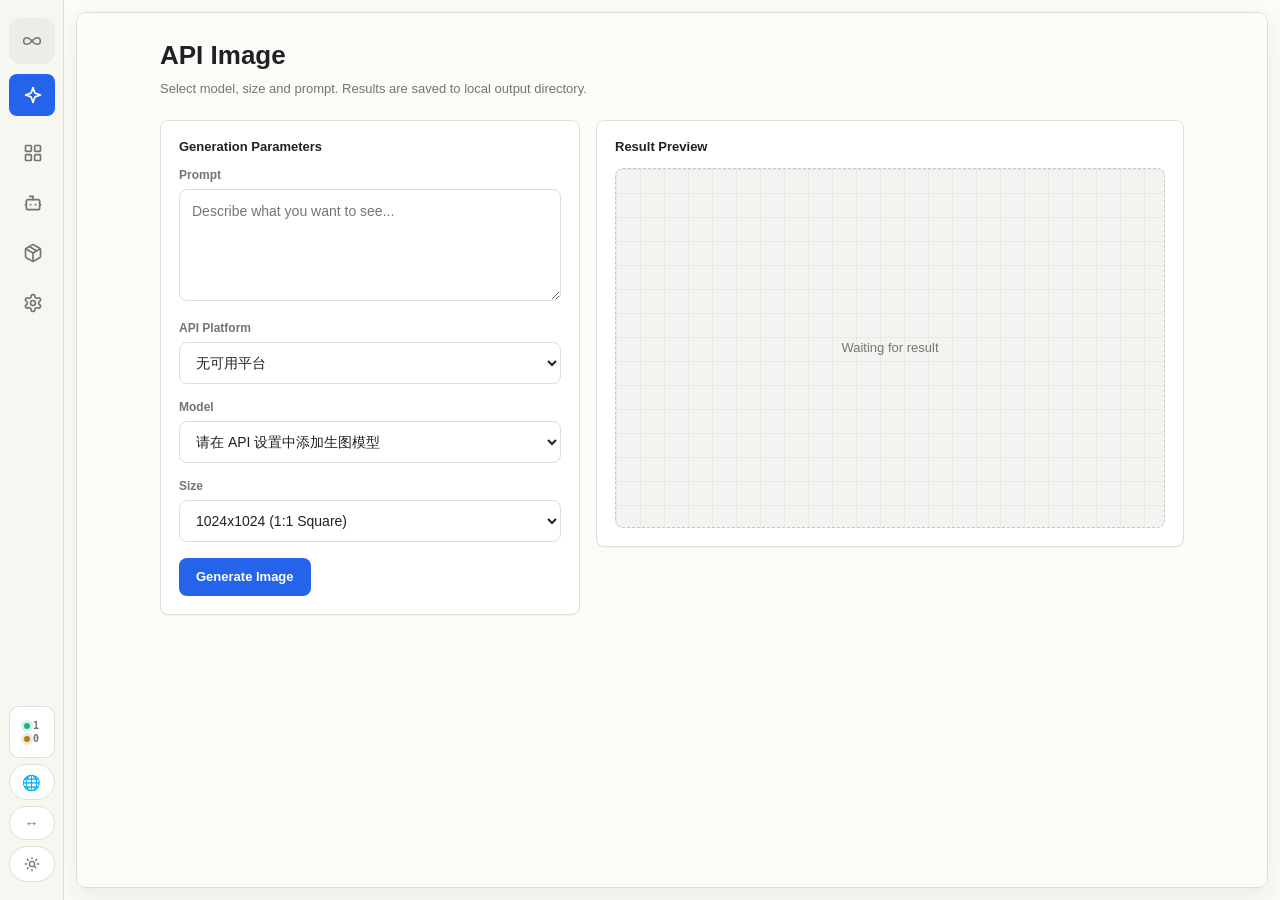
==== commit dd0a1351: "release: v2.5.61 — 一键更新 + MiniMax H3 + 画布裁剪/音频节点" ====
--- a/static/index.html
+++ b/static/index.html
@@ -5,7 +5,7 @@
 <meta name="viewport" content="width=device-width, initial-scale=1.0">
 <title>无限画布</title>
 <link rel="icon" href="data:image/svg+xml,<svg xmlns='http://www.w3.org/2000/svg' viewBox='0 0 36 36'><rect width='36' height='36' rx='10' fill='%231a1a1a'/><text x='18' y='25' text-anchor='middle' fill='white' font-size='20' font-weight='bold'>∞</text></svg>">
-<link rel="stylesheet" href="/static/css/style.css?v=5">
+<link rel="stylesheet" href="/static/css/style.css?v=10">
 <style>
 .nav-icon { width:20px; height:20px; flex-shrink:0; }
 
@@ -51,7 +51,6 @@
         <ui-nav-btn icon="sparkle" page="generate" label="nav.generate" fallback="API生图"></ui-nav-btn>
         <ui-nav-btn icon="grid" page="canvas" label="nav.canvas" fallback="无限画布" hidden-initially></ui-nav-btn>
         <ui-nav-btn icon="grid" page="canvas-gate" label="nav.canvas" fallback="无限画布"></ui-nav-btn>
-        <ui-nav-btn icon="chat" page="chat" label="nav.chat" fallback="Chat 对话"></ui-nav-btn>
         <ui-nav-btn icon="monitor" page="agents" label="nav.agents" fallback="Agent"></ui-nav-btn>
         <ui-nav-btn icon="box" page="comfyui" label="nav.comfyui" fallback="ComfyUI"></ui-nav-btn>
         <ui-nav-btn icon="settings" page="settings" label="nav.settings" fallback="API 设置"></ui-nav-btn>
@@ -89,8 +88,7 @@
         <iframe id="frame-generate" data-src="/static/generate.html" scrolling="yes"></iframe>
         <iframe id="frame-canvas-gate" data-src="/static/canvas-gate.html" scrolling="yes"></iframe>
         <iframe id="frame-canvas" data-src="/static/canvas.html?v=15" scrolling="yes"></iframe>
-        <iframe id="frame-chat" data-src="/static/chat.html?v=3" scrolling="yes"></iframe>
-        <iframe id="frame-settings" data-src="/static/settings.html?v=7" scrolling="yes"></iframe>
+        <iframe id="frame-settings" data-src="/static/settings.html?v=8" scrolling="yes"></iframe>
         <iframe id="frame-agents" data-src="/static/agents.html?v=2" scrolling="yes"></iframe>
         <iframe id="frame-comfyui" data-src="/static/comfyui.html" scrolling="yes"></iframe>
         <iframe id="frame-about" data-src="/static/about.html" scrolling="yes"></iframe>
@@ -220,6 +218,11 @@
     applySidebarMode(localStorage.sidebarMode || 'auto');
     const page = localStorage.activePage || 'generate';
     const btn = document.querySelector('[data-page="' + page + '"]');
+    // 若上次停留的页面已被移除（如旧版本残留的 chat 页），回退到默认页，避免找不到 iframe
+    if (!document.getElementById('frame-' + page)) {
+      navTo('generate', document.querySelector('[data-page="generate"]'));
+      return;
+    }
     navTo(page, btn);
 })();
 
